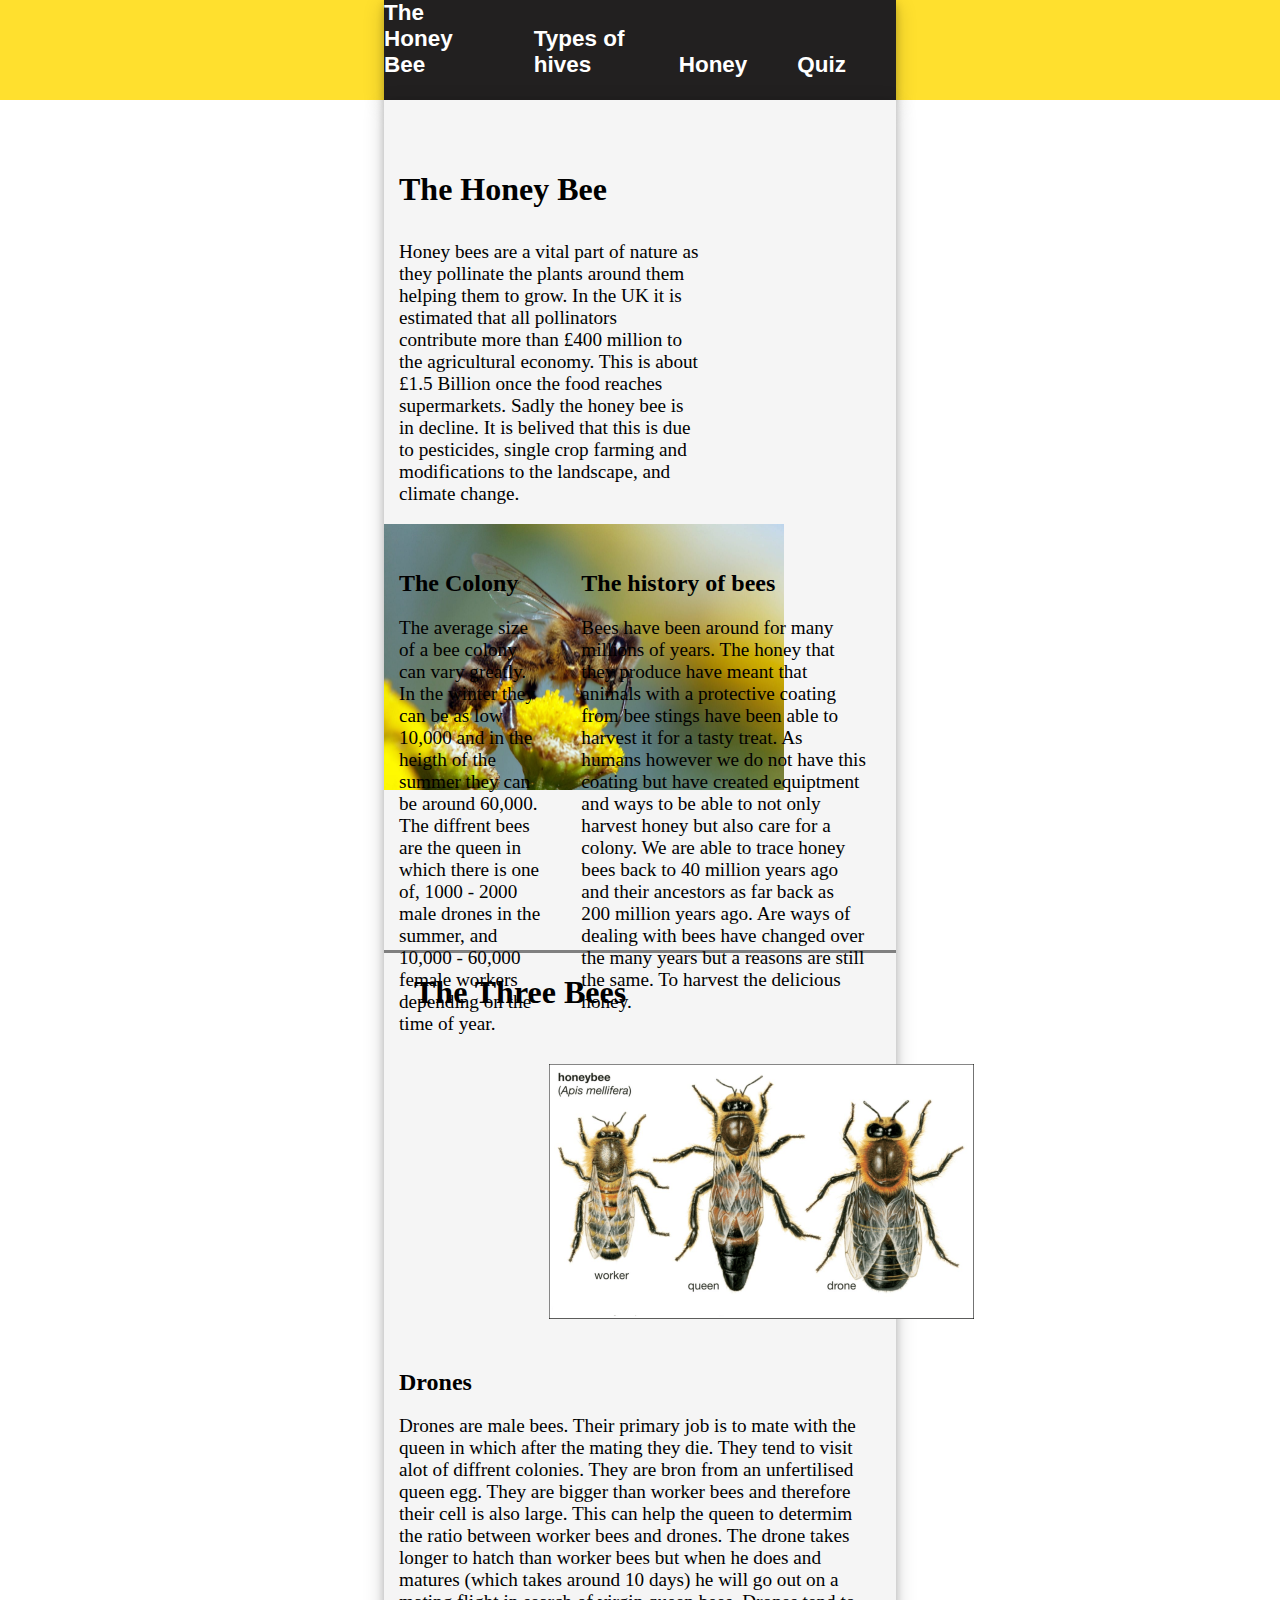
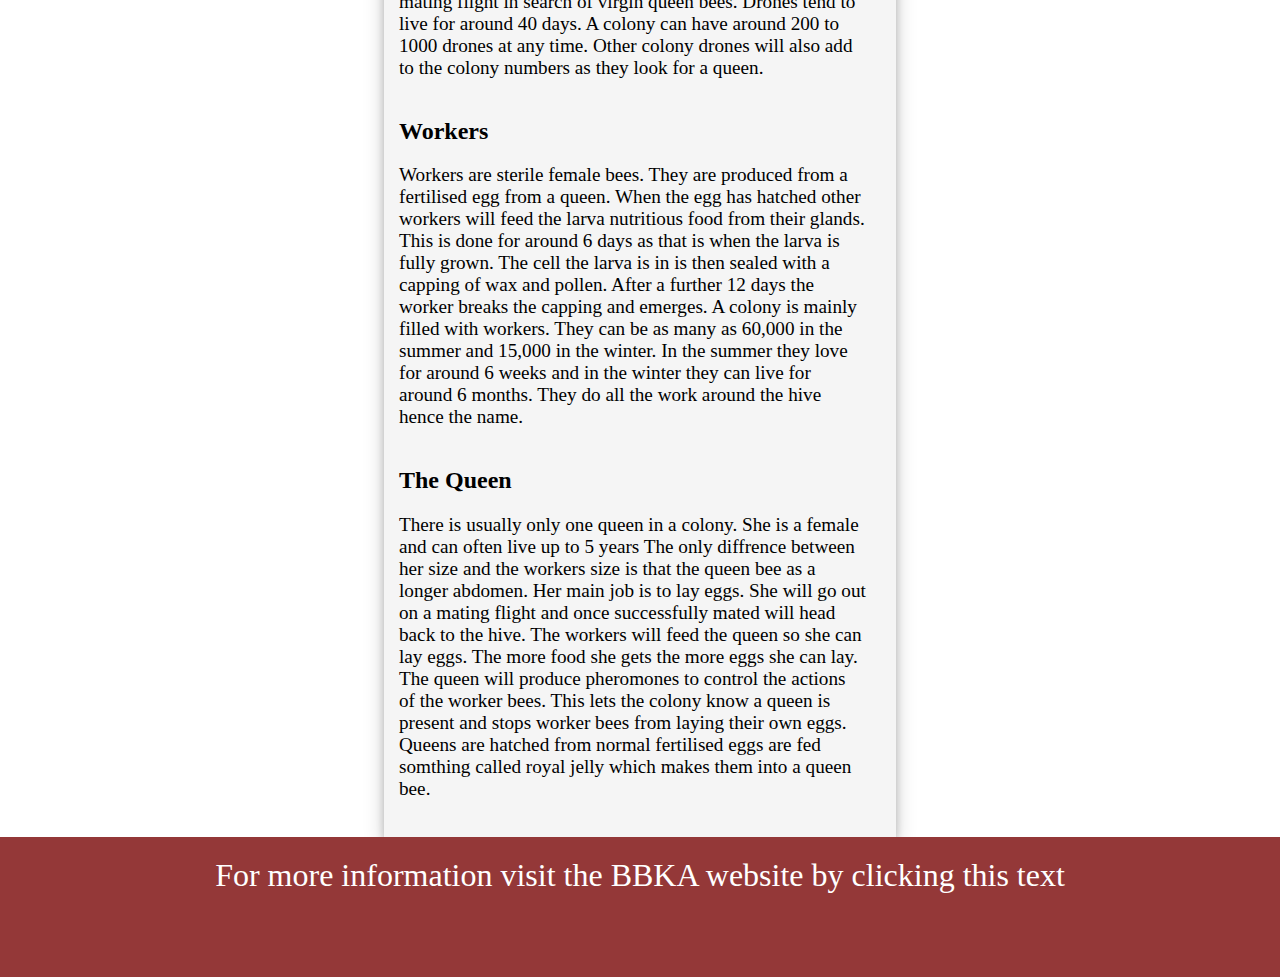
==== index.html @ b35edc11 "Bee website initiation" ====
<!DOCTYPE html>
<html lang="en">
<head>
    <meta charset="UTF-8">
    <meta name="viewport" content="width=device-width, initial-scale=1.0">
    <title>The Honey Bee</title>
    <link rel="stylesheet" href="style.css">
</head>
<body>
    <nav>
        <div class="container-1">
            <h3>The Honey Bee </h3>
            <h3>Types of hives</h3>
            <h3>Honey</h3>
            <h3>Quiz</h3>
        </div>
    </nav>
    <main>
        <div class="honeyBee">
            <h1>The Honey Bee</h1>
            <p>Honey bees are a vital part of nature as they pollinate the plants around them 
                helping them to grow. In the UK it is estimated that all pollinators contribute
                more than £400 million to the agricultural economy. This is about £1.5 Billion
                once the food reaches supermarkets. Sadly the honey bee is in decline. 
                It is belived that this is due to pesticides, single crop farming 
                and modifications to the landscape, and climate change.
            </p>
            <img src="Images/Honey-Bee.jpg">
        </div>
        <section>
            <div class="colony">
                <h2>The Colony</h2>
                <p>The average size of a bee colony can vary greatly. In the winter they can be as low
                    10,000 and in the heigth of the summer they can be around 60,000. The diffrent bees
                    are the queen in which there is one of, 1000 - 2000 male drones in the summer, and
                    10,000 - 60,000 female workers depending on the time of year.
                </p>
            </div>
            <div class="history">
                <h2>The history of bees</h2>
                <p>Bees have been around for many millions of years. The honey that they produce have meant
                    that animals with a protective coating from bee stings have been able to harvest it for 
                    a tasty treat. As humans however we do not have this coating but have created 
                    equiptment and ways to be able to not only harvest honey but also care for a colony.
                    We are able to trace honey bees back to 40 million years ago and their ancestors as 
                    far back as 200 million years ago. Are ways of dealing with bees have changed over the 
                    many years but a reasons are still the same. To harvest the delicious honey.
                </p>
            </div>
        </section>
        <div class="threeBees">
            <h1>The Three Bees</h1>
            <img src="Images/Bee Diagram.png">
            <h2>Drones</h2>
            <p>Drones are male bees. Their primary job is to mate with the queen in which after the mating they die. They tend to visit 
                alot of diffrent colonies. They are bron from an unfertilised queen egg. They are 
                bigger than worker bees and therefore their cell is also large. This can help the queen
                to determim the ratio between worker bees and drones. The drone takes longer to hatch
                than worker bees but when he does and matures (which takes around 10 days) he will go
                out on a mating flight in search of virgin queen bees. Drones tend to live for around 
                40 days. A colony can have around 200 to 1000 drones at any time. Other colony drones
                will also add to the colony numbers as they look for a queen.
            </p>
            <h2>Workers</h2>
            <p>Workers are sterile female bees. They are produced from a fertilised egg from a queen.
                When the egg has hatched other workers will feed the larva nutritious food from their
                glands. This is done for around 6 days as that is when the larva is fully grown.
                The cell the larva is in is then sealed with a capping of wax and pollen. 
                After a further 12 days the worker breaks the capping and emerges.
                A colony is mainly filled with workers. They can be as many as 60,000 in the summer
                and 15,000 in the winter. In the summer they love for around 6 weeks and in the 
                winter they can live for around 6 months. They do all the work around the hive
                hence the name.
            </p>
            <h2>The Queen</h2>
            <p>There is usually only one queen in a colony. She is a female and can often live up to 5 years
                The only diffrence between her size and the workers size is that the queen bee as a longer
                abdomen. Her main job is to lay eggs. She will go out on a mating flight and once successfully mated
                will head back to the hive. The workers will feed the queen so she can lay eggs. 
                The more food she gets the more eggs she can lay. The queen will produce pheromones to control
                the actions of the worker bees. This lets the colony know a queen is present and stops
                worker bees from laying their own eggs. Queens are hatched from normal fertilised eggs are fed
                somthing called royal jelly which makes them into a queen bee. 
            </p>
            <br>
        </div>
    </main>
    <footer>
        <a href="https://www.bbka.org.uk/">For more information visit the BBKA website by clicking this text</a>
    </footer>
    <script src="index.js"></script>
</body>
</html>
---- style.css ----
body{
    display: flex;
    flex-wrap: wrap;
    justify-content: center;
    margin: auto;
}

nav{
    display: flex;
    justify-content: center;
    background-color: rgb(255, 224, 46);
    width: 100%;
    height: 100px;
    display: flex;
    
}

nav img{
    width: 100px;
    height: 100px;
    margin-top: -10;
}

main{
    width: 40%;
    height: 100%;
    background-color: whitesmoke;
    box-shadow: 0 4px 8px 0 rgba(0, 0, 0, 0.2), 0 6px 20px 0 rgba(0, 0, 0, 0.19);
}

.container-1{
    display: flex;
    background-color: rgb(34, 32, 32);
    border-bottom: 200px black;
    justify-content: center;
    flex-direction: row;
    align-items: flex-end;
    color: white;
    width: 40%;
    height: 100px;
    font-family: Verdana, Geneva, Tahoma, sans-serif;
    font-size: 1.2em;
    box-shadow: 0 4px 8px 0 rgba(0, 0, 0, 0.2), 0 6px 20px 0 rgba(0, 0, 0, 0.19);
}

h1{
    width: 100%;
    height: 50px;
    margin-left: 15px;
    margin-bottom: 0;
}

h3{
    margin-right: 50px;
}

p{
    font-size: 1.2em;
}

.honeyBee{
    display: flex;
    flex-direction: row;
    flex-wrap: wrap;
    margin-top: 50px;
    width: 100%;
    height: 400px;
}

.honeyBee img{
    width: 400px;
    height: 266px;
}

.honeyBee p{
    display: flex;
    text-wrap: wrap;
    margin-left: 15px;
    margin-right: 20px;
    width: 300px;
}

.colony{
    width: 40%;
    margin-left: 15px;
}

.history{
    width: 80%;
    margin-left: 40px;
    margin-right: 30px;
}

section{
    display: flex;
    flex-direction: row;
    width: 100%;
    height: 400px;
    border-bottom: solid grey;
}

.threeBees{
    display: flex;
    flex-wrap: wrap;
    margin-left: 15px;
    margin-right: 30px;
}

.threeBees img{
    width: 425px;
    margin-top: 40px;
    margin-left: 150px;
    margin-bottom: 30px;
}

.threeBees h2{
    width: 100%;
    margin-bottom: auto;
}

footer{
    width: 100%;
    height: 100px;
    background-color: rgb(148, 56, 56);
    display: flex;
    justify-content: center;
    padding: 20px;
}

a:link, a:visited{
    text-decoration: none;
    color: white;
    font-size: 2em;
}
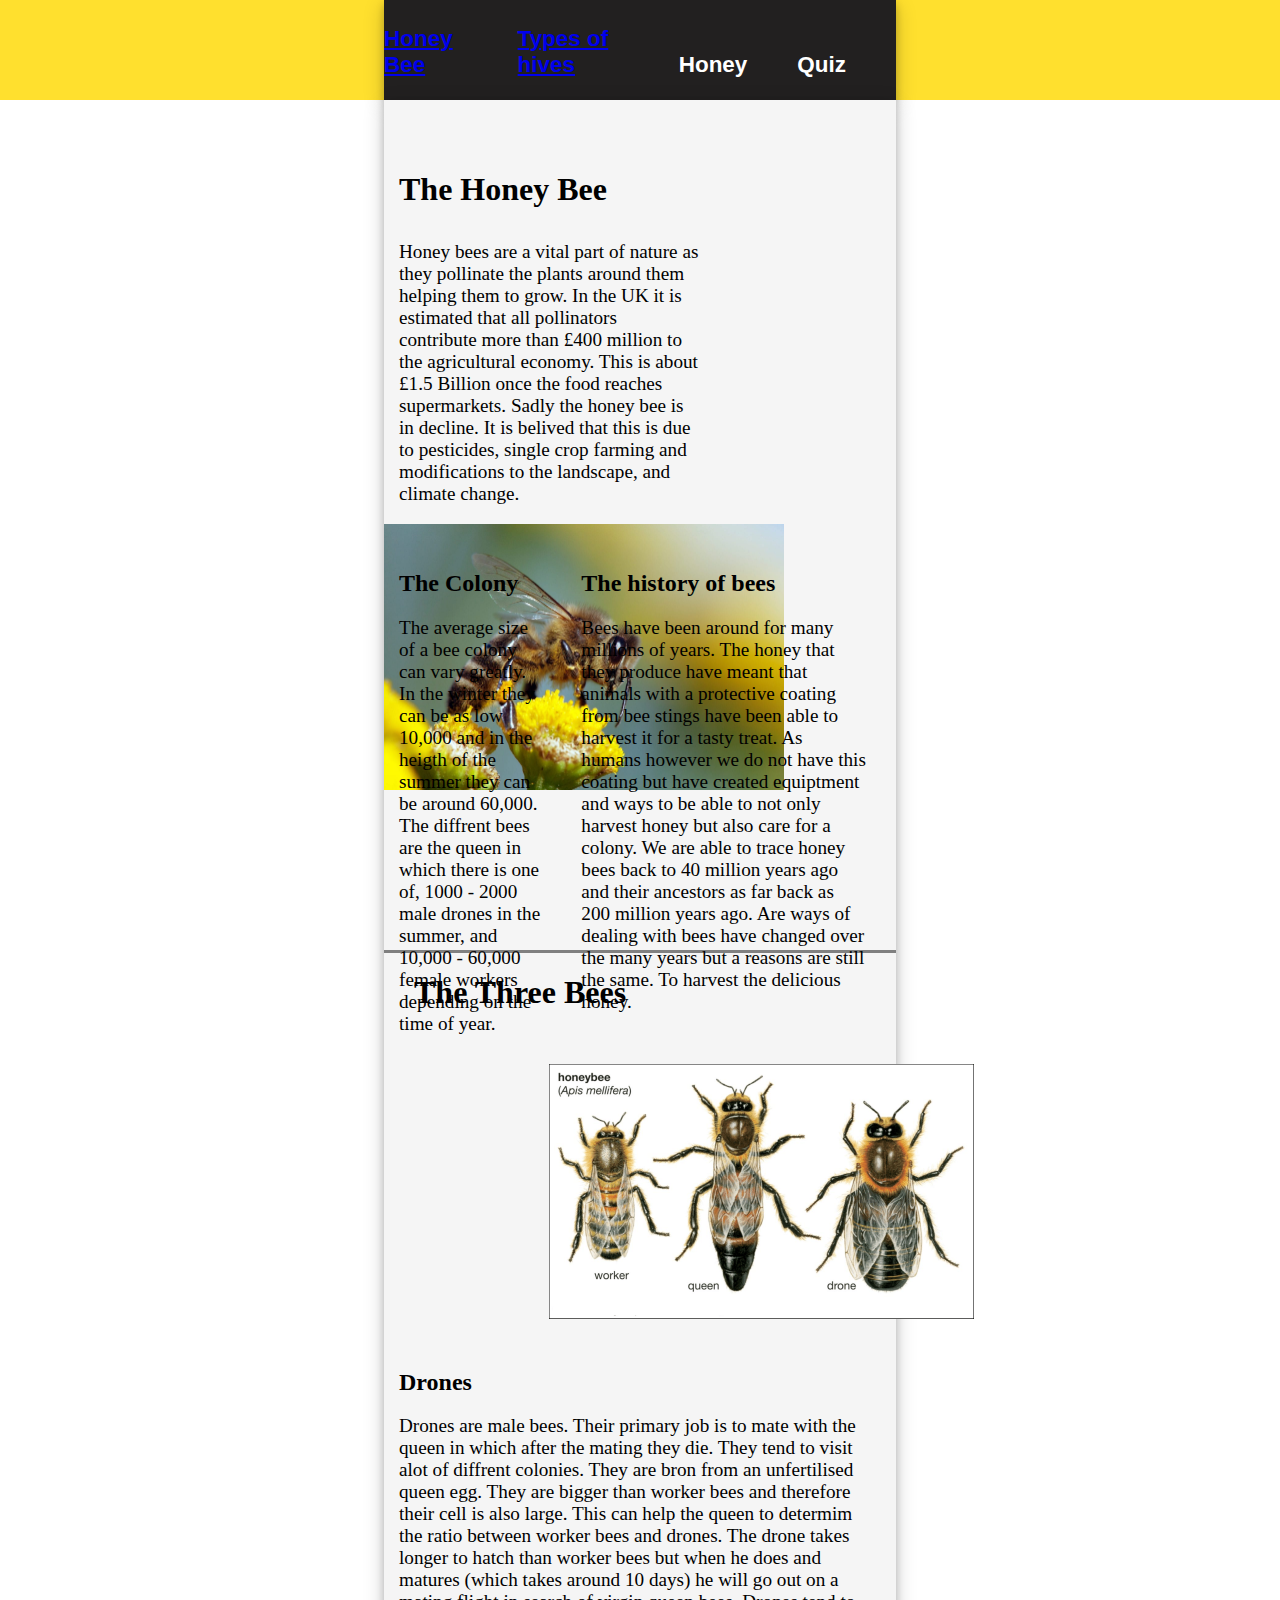
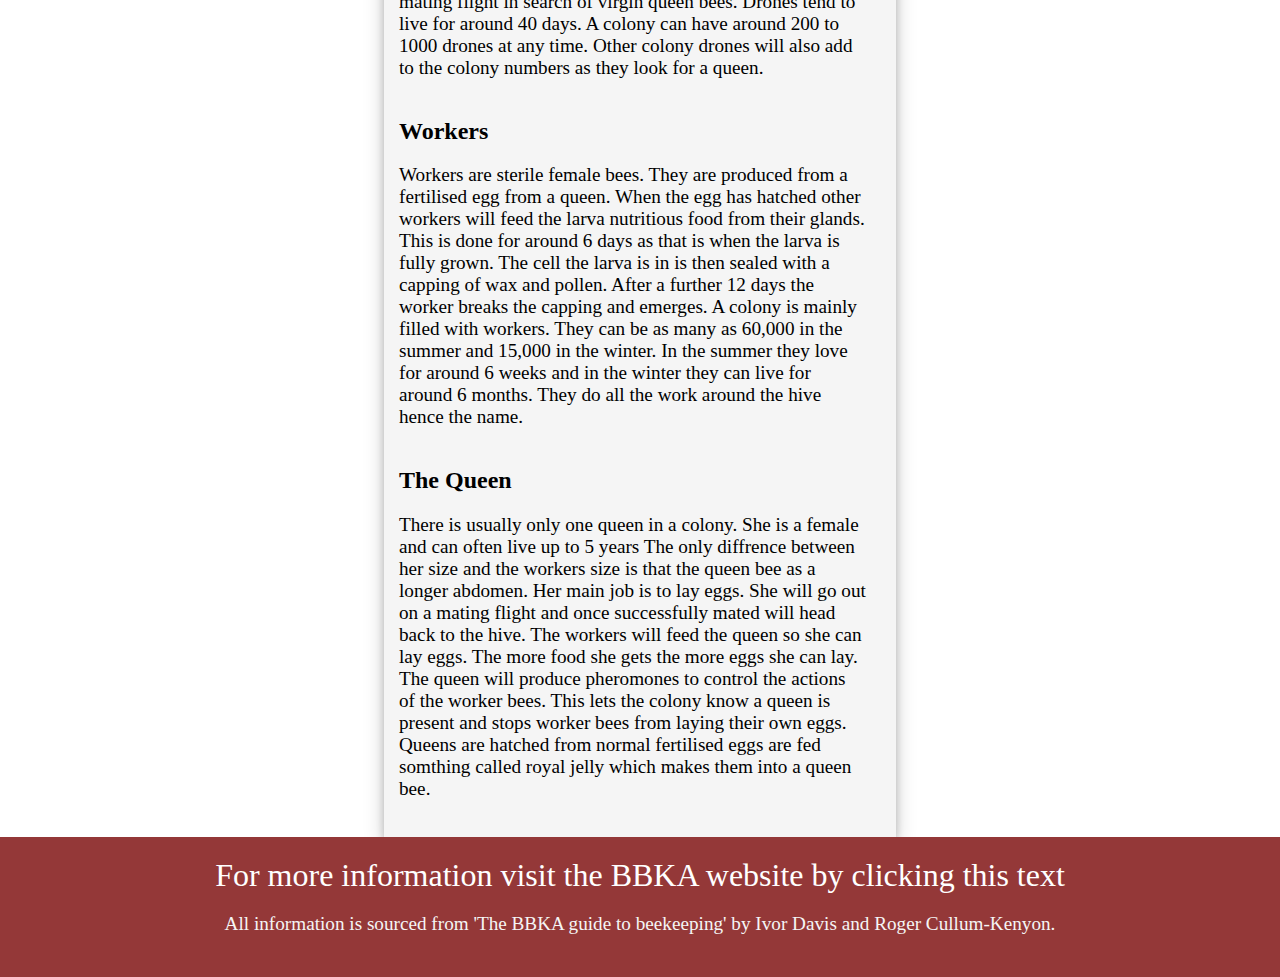
==== commit 306010cb: "Second Page Added" ====
--- a/index.html
+++ b/index.html
@@ -9,8 +9,8 @@
 <body>
     <nav>
         <div class="container-1">
-            <h3>The Honey Bee </h3>
-            <h3>Types of hives</h3>
+            <h3><a href="index.html">Honey Bee</a></h3>
+            <h3><a href="hives.html">Types of hives</a></h3>
             <h3>Honey</h3>
             <h3>Quiz</h3>
         </div>
@@ -87,6 +87,7 @@
     </main>
     <footer>
         <a href="https://www.bbka.org.uk/">For more information visit the BBKA website by clicking this text</a>
+        <p>All information is sourced from 'The BBKA guide to beekeeping' by Ivor Davis and Roger Cullum-Kenyon.</p>
     </footer>
     <script src="index.js"></script>
 </body>
--- a/style.css
+++ b/style.css
@@ -12,7 +12,6 @@
     width: 100%;
     height: 100px;
     display: flex;
-    
 }
 
 nav img{
@@ -20,6 +19,8 @@
     height: 100px;
     margin-top: -10;
 }
+
+
 
 main{
     width: 40%;
@@ -123,13 +124,85 @@
     height: 100px;
     background-color: rgb(148, 56, 56);
     display: flex;
-    justify-content: center;
+    flex-direction: column;
+    align-items: center;
     padding: 20px;
-}
-
-a:link, a:visited{
+    color: whitesmoke;
+}
+
+footer a:link, a:visited{
     text-decoration: none;
     color: white;
     font-size: 2em;
 }
 
+.national{
+    height: 450px;
+    margin-left: 15px;
+    margin-right: 15px;
+    display: flex;
+    flex-wrap: wrap;
+    flex-direction: row;
+    border-bottom: solid grey;
+}
+
+.national img{
+    width: 300px;
+    height: 350px;
+}
+
+.national h2{
+    width: 100%;
+}
+
+.national p{
+    width: 400px;
+    margin-right: 20PX;
+}
+
+.WBC{
+    height: 450px;
+    margin-left: 15px;
+    margin-right: 15px;
+    display: flex;
+    flex-wrap: wrap;
+    flex-direction: row;
+    border-bottom: solid grey;
+}
+
+.WBC img{
+    width: 300px;
+    height: 300px;
+}
+
+.WBC h2{
+    width: 100%;
+}
+
+.WBC p{
+    width: 400px;
+    margin-left: 20PX;
+}
+
+.langstroth{
+    height: 450px;
+    margin-left: 15px;
+    margin-right: 15px;
+    display: flex;
+    flex-wrap: wrap;
+    flex-direction: row;
+}
+
+.langstroth h2{
+    width: 100%;
+}
+
+.langstroth img{
+    width: 300px;
+    height: 350px;
+}
+
+.langstroth p{
+    width: 400px;
+    margin-right: 20PX;
+}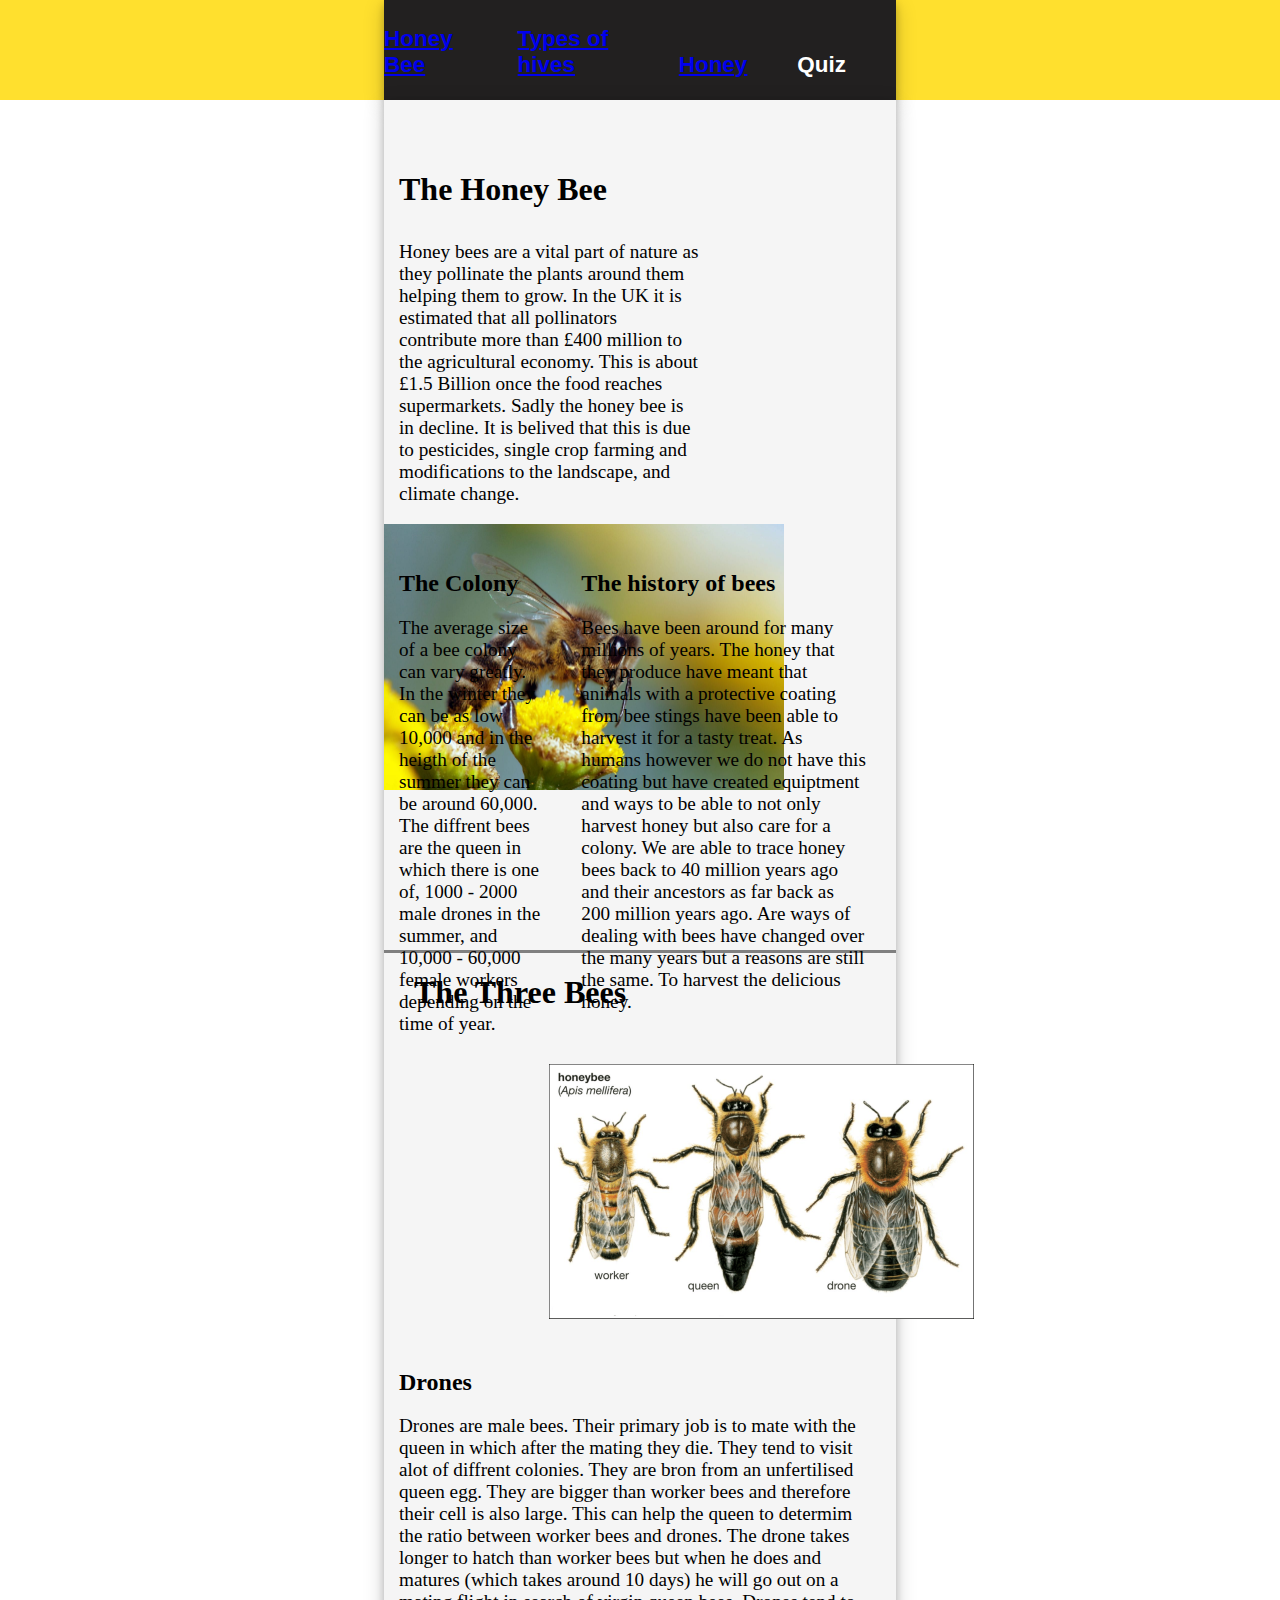
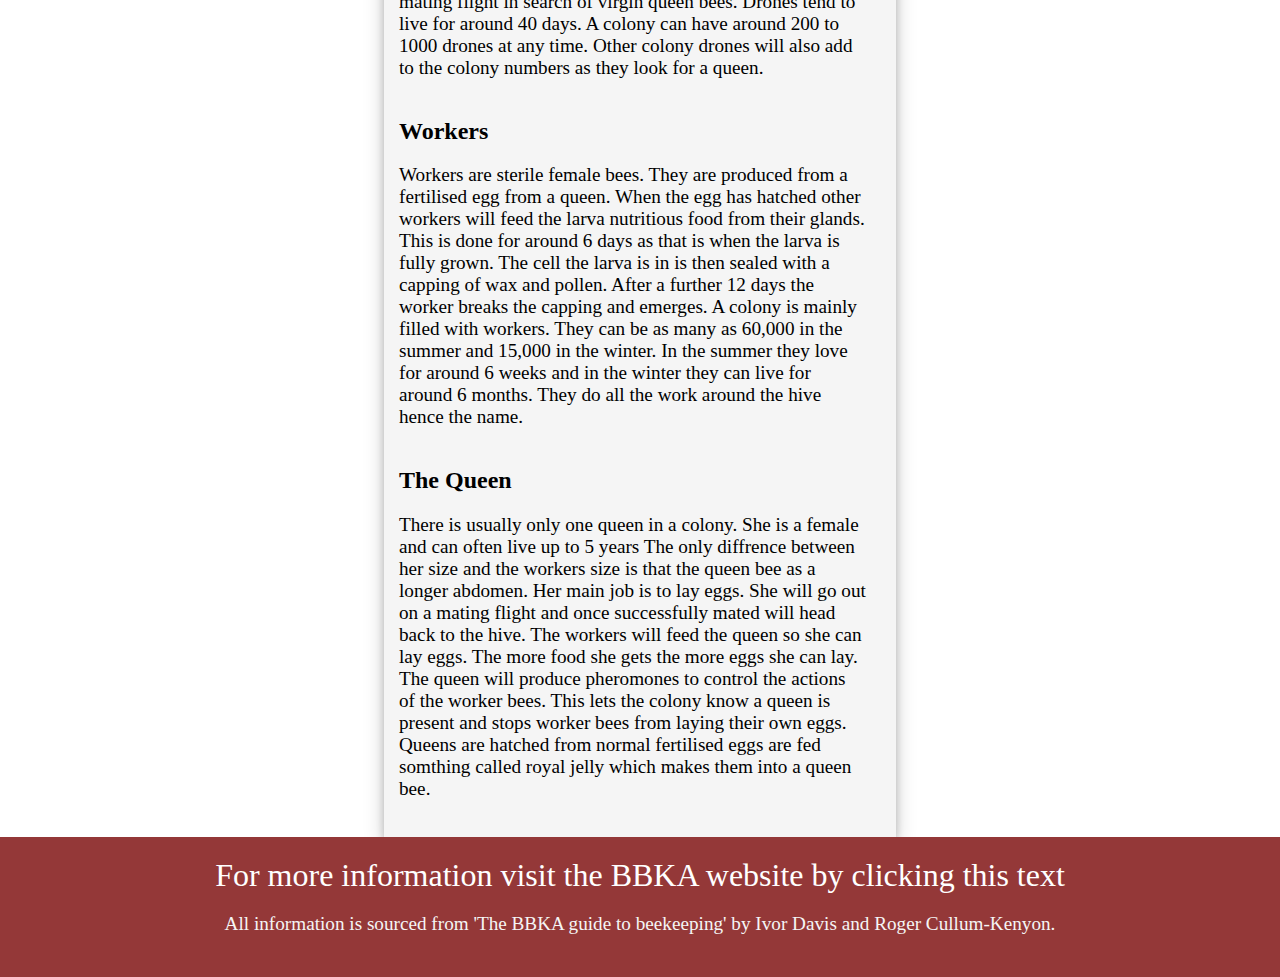
==== commit 02971845: "Added 'Honey' page" ====
--- a/index.html
+++ b/index.html
@@ -11,7 +11,7 @@
         <div class="container-1">
             <h3><a href="index.html">Honey Bee</a></h3>
             <h3><a href="hives.html">Types of hives</a></h3>
-            <h3>Honey</h3>
+            <h3><a href="honey.html">Honey</a></h3>
             <h3>Quiz</h3>
         </div>
     </nav>
--- a/style.css
+++ b/style.css
@@ -205,4 +205,75 @@
 .langstroth p{
     width: 400px;
     margin-right: 20PX;
+}
+
+.clear{
+    height: 450px;
+    margin-left: 15px;
+    margin-right: 15px;
+    display: flex;
+    flex-wrap: wrap;
+    flex-direction: row;
+    border-bottom: solid grey;
+}
+
+.clear img{
+    width: 300px;
+    height: 300px;
+}
+
+.clear h2{
+    width: 100%;
+}
+
+.clear p{
+    width:400px;
+    margin-left: 20px;
+}
+
+.set{
+    height: 400px;
+    margin-left: 15px;
+    margin-right: 15px;
+    display: flex;
+    flex-wrap: wrap;
+    flex-direction: row;
+    border-bottom: solid grey;
+}
+
+.set img{
+    height: 250px;
+    width: 325px;
+}
+
+.set h2{
+    width: 100%;
+}
+
+.set p{
+    width:350px;
+    margin-right: 20px;
+}
+
+.softSet{
+    height: 450px;
+    margin-left: 15px;
+    margin-right: 15px;
+    display: flex;
+    flex-wrap: wrap;
+    flex-direction: row;
+}
+
+.softSet img{
+    width: 250px;
+    height: 350px;
+}
+
+.softSet h2{
+    width: 100%;
+}
+
+.softSet p{
+    width: 400px;
+    margin-left: 20px;
 }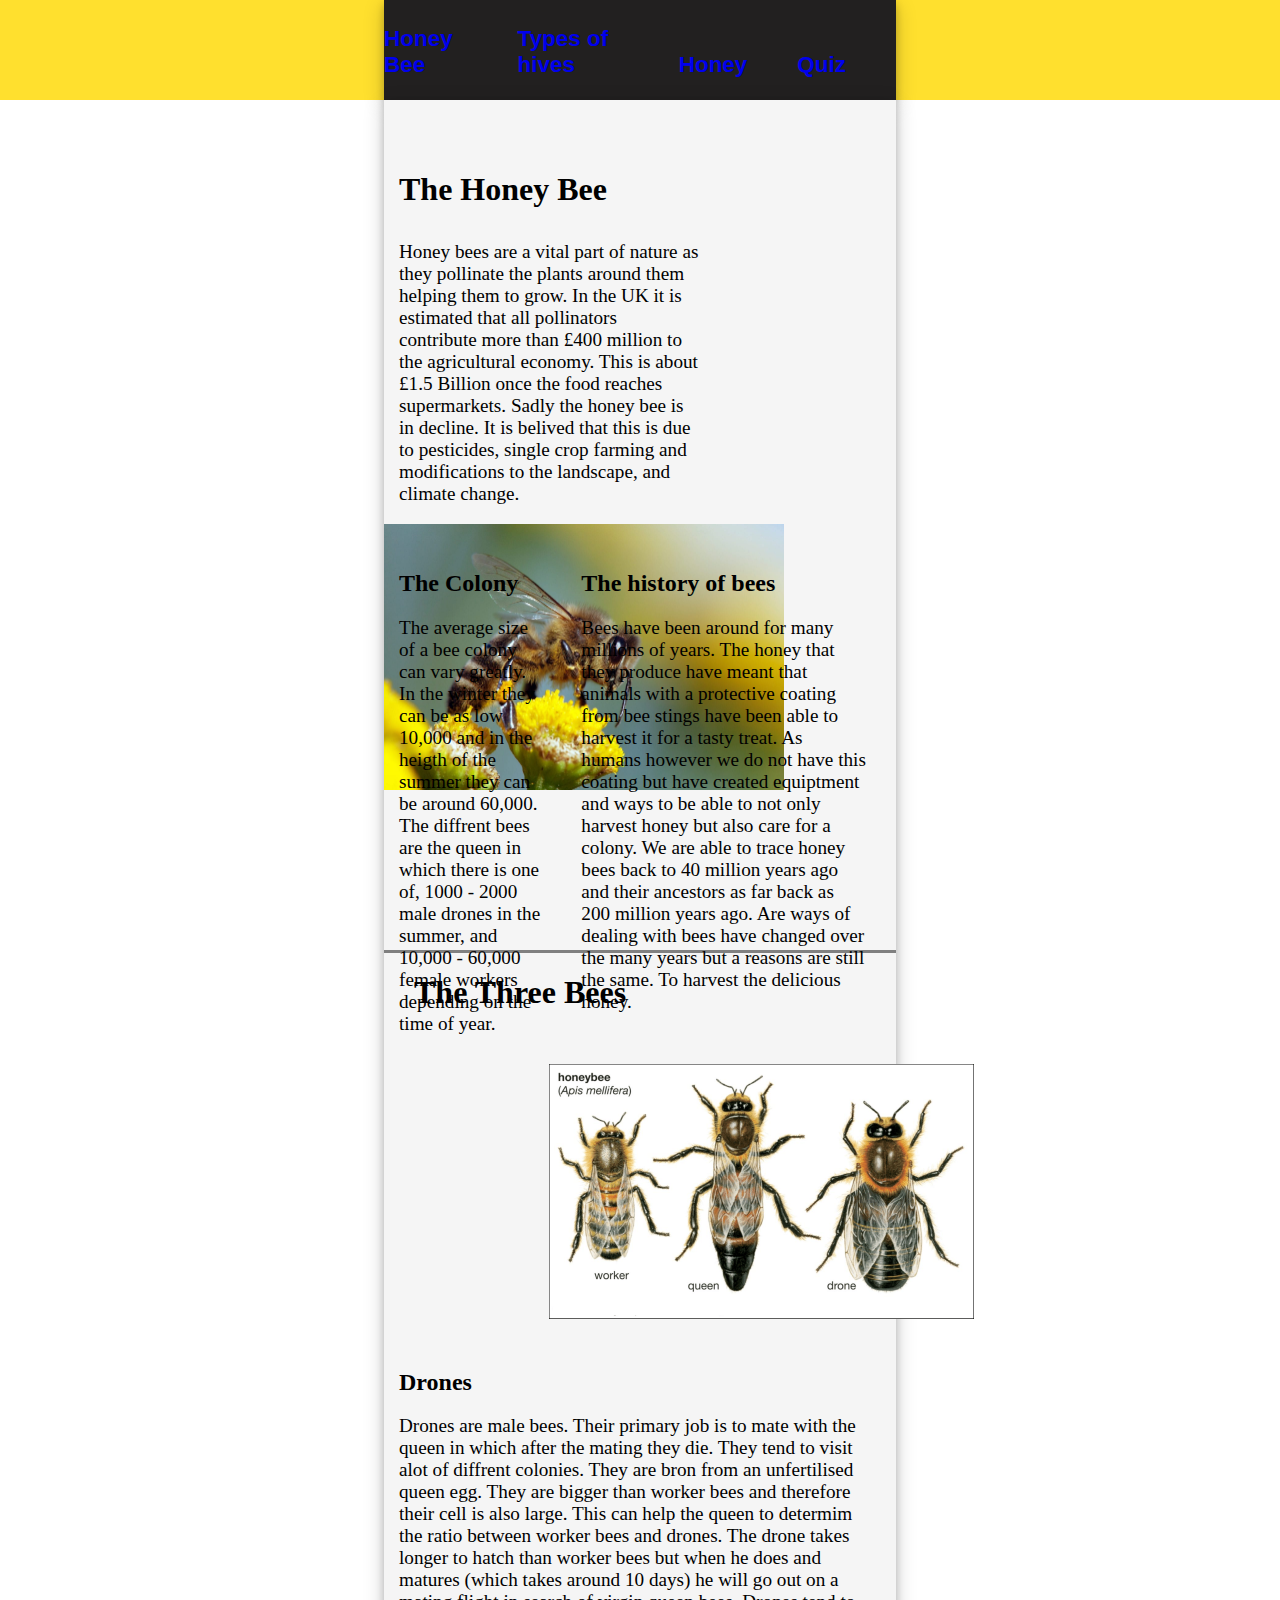
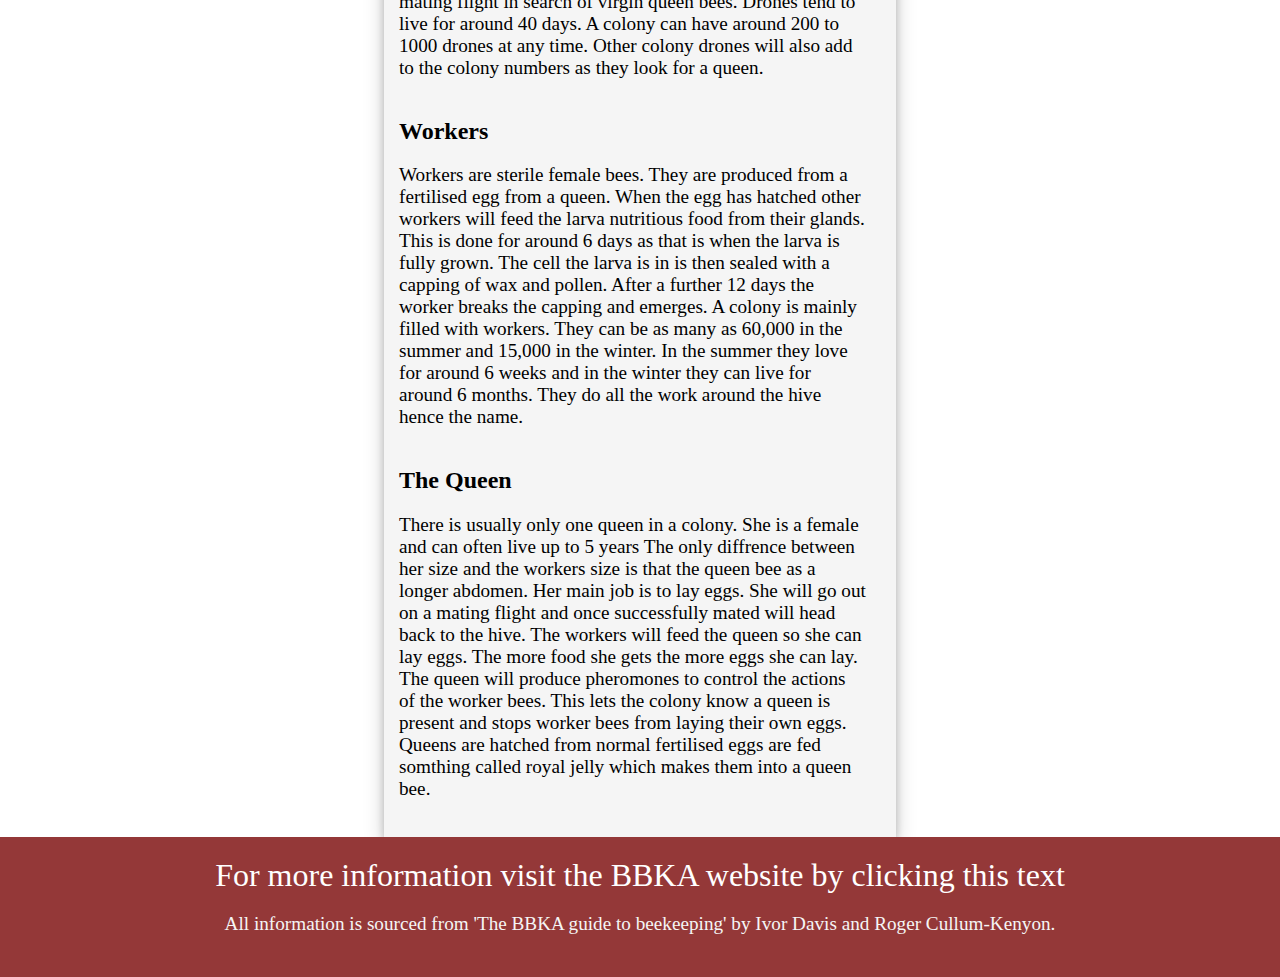
==== commit 48270515: "Added Quiz Page" ====
--- a/index.html
+++ b/index.html
@@ -12,7 +12,7 @@
             <h3><a href="index.html">Honey Bee</a></h3>
             <h3><a href="hives.html">Types of hives</a></h3>
             <h3><a href="honey.html">Honey</a></h3>
-            <h3>Quiz</h3>
+            <h3><a href="quiz.html">Quiz</a></h3>
         </div>
     </nav>
     <main>
--- a/style.css
+++ b/style.css
@@ -20,7 +20,9 @@
     margin-top: -10;
 }
 
-
+nav a:link{
+    text-decoration: none;
+}
 
 main{
     width: 40%;
@@ -276,4 +278,44 @@
 .softSet p{
     width: 400px;
     margin-left: 20px;
+}
+
+
+
+.quiz{
+    display: flex;
+    flex-direction: row;
+    flex-wrap: wrap;
+    margin-left: 110px;
+    margin-right: 110px;
+}
+
+.answers{
+    margin-left: 50px;
+    font-size: 1.4em;
+}
+
+button{
+    margin-left: 50px;
+    margin-top: 25px;
+}
+
+.quiz h2{
+    width: 100%;
+}
+
+input{
+    margin-right: 10px;
+}
+
+label{
+    width: 400px;
+    font-size: 1.3em;
+    margin-bottom: 10px;
+}
+
+.quiz p{
+    width: 400px;
+    margin-left: 50px;
+    margin-bottom: 100px;
 }